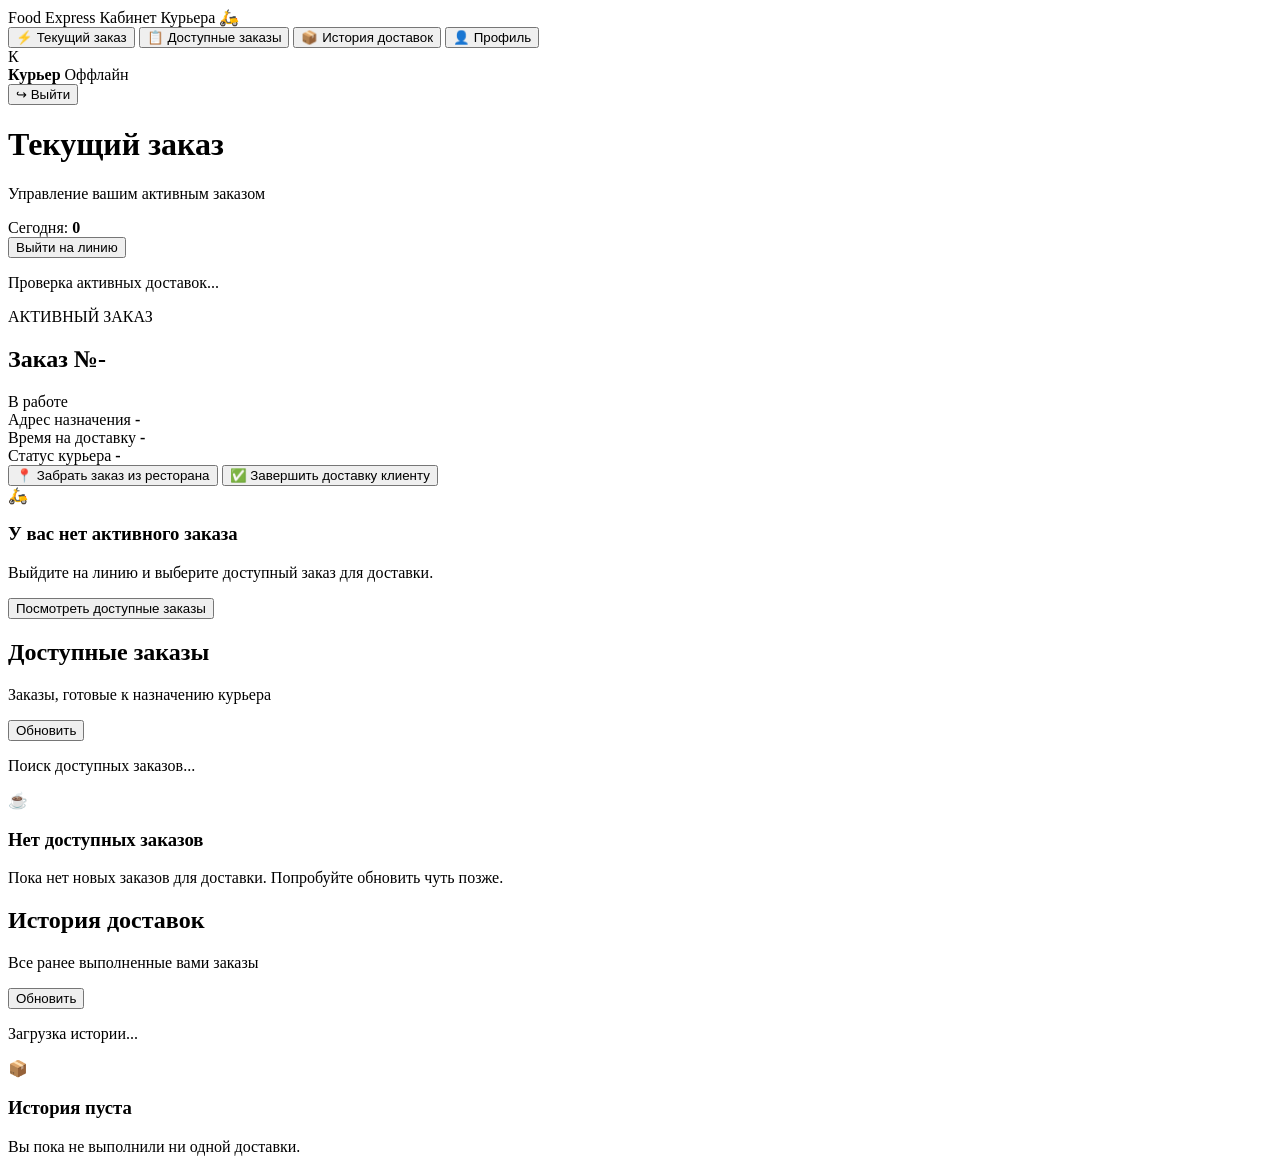
==== frontend/delivery-service-frontend/index.html @ 2af62ebd "feat: did frontend for delivery-service and modified the code a bit" ====
<!DOCTYPE html>
<html lang="ru">
<head>
    <meta charset="UTF-8">
    <meta name="viewport" content="width=device-width, initial-scale=1.0">
    <title>Food Delivery — Кабинет Курьера</title>
    <link rel="stylesheet" href="/courier/css/style.css">
    <link rel="preconnect" href="https://fonts.googleapis.com">
    <link rel="preconnect" href="https://fonts.gstatic.com" crossorigin>
    <link href="https://fonts.googleapis.com/css2?family=Inter:wght@400;500;600;700;800&display=swap" rel="stylesheet">
</head>
<body>

<div class="app">

    <!-- SIDEBAR -->
    <aside class="sidebar">
        <div class="sidebar-logo">
            <div class="logo-text">
                <span class="logo-title">Food Express</span>
                <span class="logo-subtitle">Кабинет Курьера 🛵</span>
            </div>
        </div>

        <nav class="sidebar-nav">
            <button class="nav-item active" type="button" data-section="current">
                <span class="nav-icon">⚡</span>
                <span>Текущий заказ</span>
            </button>

            <button class="nav-item" type="button" data-section="waiting">
                <span class="nav-icon">📋</span>
                <span>Доступные заказы</span>
            </button>

            <button class="nav-item" type="button" data-section="history">
                <span class="nav-icon">📦</span>
                <span>История доставок</span>
            </button>

            <button class="nav-item" type="button" data-section="profile">
                <span class="nav-icon">👤</span>
                <span>Профиль</span>
            </button>
        </nav>

        <div class="sidebar-bottom">
            <div class="user-info">
                <div class="user-avatar" id="userAvatar">К</div>
                <div class="user-details">
                    <strong class="user-name" id="userEmail">Курьер</strong>
                    <span class="courier-status-badge offline" id="courierStatusBadge">Оффлайн</span>
                </div>
            </div>

            <button class="logout-button" id="logoutButton" type="button">
                <span class="nav-icon">↪</span>
                <span>Выйти</span>
            </button>
        </div>
    </aside>

    <!-- MAIN CONTENT -->
    <main class="main-content">

        <header class="top-header">
            <div class="header-title">
                <h1 id="pageTitle">Текущий заказ</h1>
                <p id="pageSubtitle">Управление вашим активным заказом</p>
            </div>

            <div class="header-actions">
                <div class="stats-counter" title="Выполнено сегодня">
                    <span>Сегодня:</span>
                    <strong id="todayCount">0</strong>
                </div>

                <button class="status-toggle-button offline" id="statusToggleButton" type="button">
                    <span class="status-dot"></span>
                    <span id="statusToggleText">Выйти на линию</span>
                </button>
            </div>
        </header>

        <div class="main-body">

            <div class="alert hidden" id="alertBox"></div>

            <!-- SECTION: CURRENT DELIVERY -->
            <section class="content-section" id="currentSection">
                <div class="courier-state hidden" id="currentLoading">
                    <div class="loader"></div>
                    <p>Проверка активных доставок...</p>
                </div>

                <div class="active-delivery-card hidden" id="activeDeliveryCard">
                    <div class="active-delivery-header">
                        <div>
                            <span class="active-badge">АКТИВНЫЙ ЗАКАЗ</span>
                            <h2 id="activeOrderId">Заказ №-</h2>
                        </div>
                        <span class="order-status status-info" id="activeDeliveryStatus">В работе</span>
                    </div>

                    <div class="active-delivery-body">
                        <div class="delivery-address-box">
                            <span>Адрес назначения</span>
                            <strong id="activeAddress">-</strong>
                        </div>

                        <div class="delivery-meta-grid">
                            <div>
                                <span>Время на доставку</span>
                                <strong id="activeEta">-</strong>
                            </div>
                            <div>
                                <span>Статус курьера</span>
                                <strong id="activeCourierState">-</strong>
                            </div>
                        </div>
                    </div>

                    <div class="active-delivery-actions">
                        <button type="button" class="primary-button action-btn" id="pickupButton">
                            📍 Забрать заказ из ресторана
                        </button>

                        <button type="button" class="primary-button success-btn action-btn hidden" id="completeButton">
                            ✅ Завершить доставку клиенту
                        </button>
                    </div>
                </div>

                <div class="empty-state hidden" id="noActiveDelivery">
                    <div class="empty-state-icon">🛵</div>
                    <h3>У вас нет активного заказа</h3>
                    <p id="noActiveMessage">Выйдите на линию и выберите доступный заказ для доставки.</p>
                    <button class="primary-button" id="goToWaitingButton" type="button">
                        Посмотреть доступные заказы
                    </button>
                </div>
            </section>

            <!-- SECTION: WAITING DELIVERIES -->
            <section class="content-section hidden" id="waitingSection">
                <div class="orders-header">
                    <div>
                        <h2>Доступные заказы</h2>
                        <p>Заказы, готовые к назначению курьера</p>
                    </div>
                    <button class="secondary-button" id="refreshWaitingButton" type="button">
                        Обновить
                    </button>
                </div>

                <div class="courier-state hidden" id="waitingLoading">
                    <div class="loader"></div>
                    <p>Поиск доступных заказов...</p>
                </div>

                <div class="empty-state hidden" id="waitingEmpty">
                    <div class="empty-state-icon">☕</div>
                    <h3>Нет доступных заказов</h3>
                    <p>Пока нет новых заказов для доставки. Попробуйте обновить чуть позже.</p>
                </div>

                <div class="waiting-list" id="waitingList"></div>
            </section>

            <!-- SECTION: HISTORY -->
            <section class="content-section hidden" id="historySection">
                <div class="orders-header">
                    <div>
                        <h2>История доставок</h2>
                        <p>Все ранее выполненные вами заказы</p>
                    </div>
                    <button class="secondary-button" id="refreshHistoryButton" type="button">
                        Обновить
                    </button>
                </div>

                <div class="courier-state hidden" id="historyLoading">
                    <div class="loader"></div>
                    <p>Загрузка истории...</p>
                </div>

                <div class="empty-state hidden" id="historyEmpty">
                    <div class="empty-state-icon">📦</div>
                    <h3>История пуста</h3>
                    <p>Вы пока не выполнили ни одной доставки.</p>
                </div>

                <div class="orders-list" id="historyList"></div>
            </section>

        </div>
    </main>
</div>

<script src="/courier/js/app.js"></script>
</body>
</html>
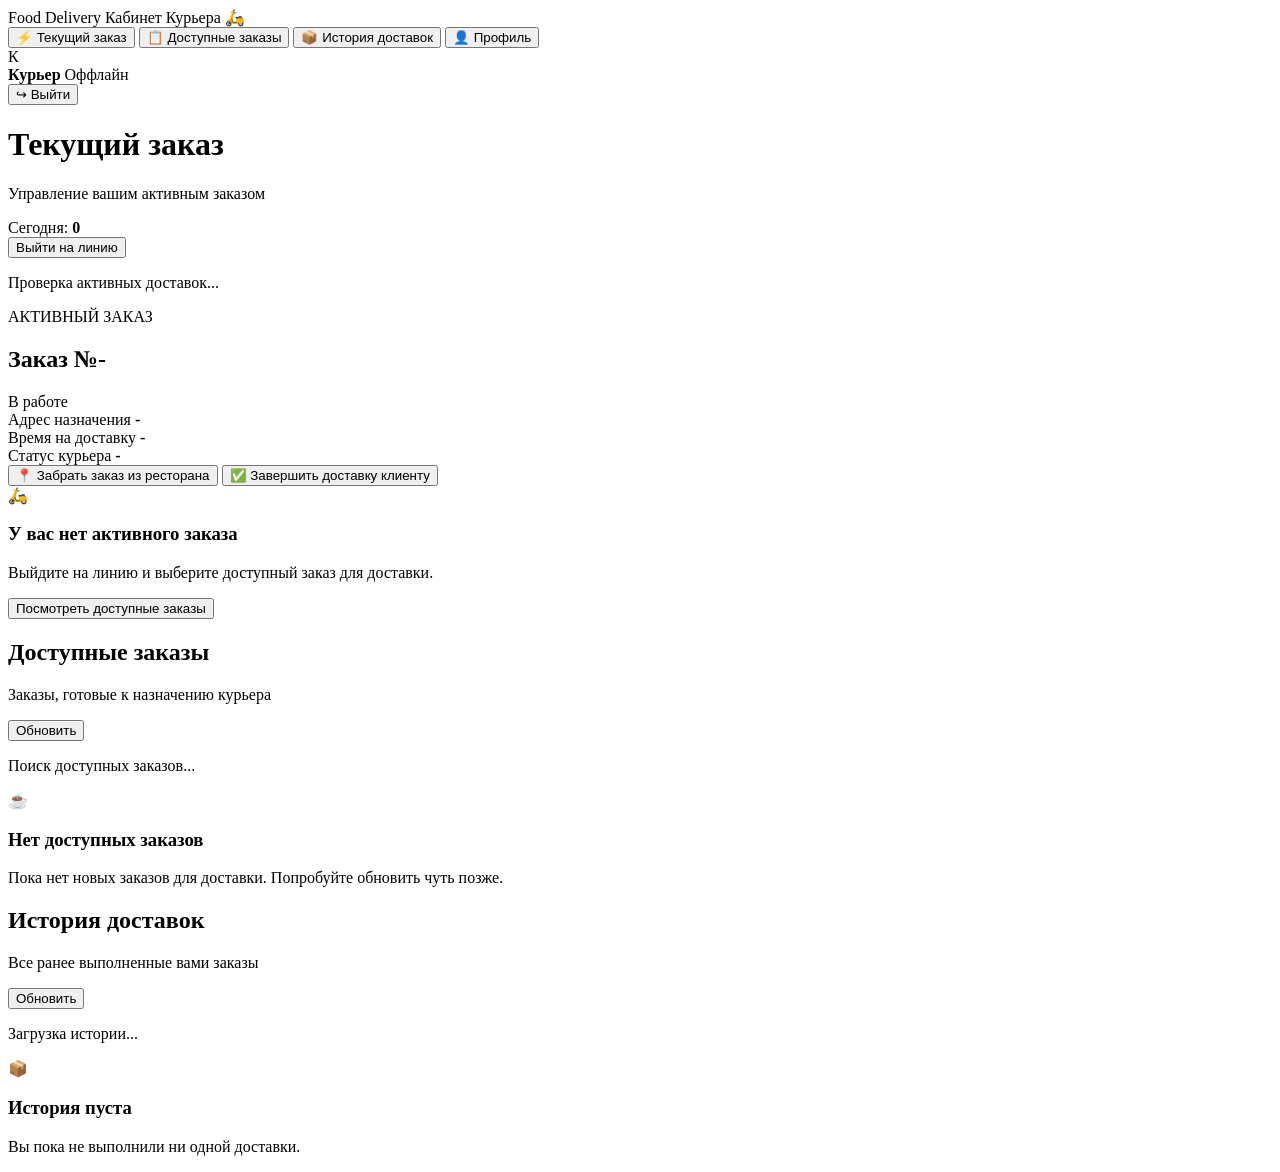
==== commit 304b2af8: "fix: corrected README.md file and delivery-frontend and order-frontend" ====
--- a/frontend/delivery-service-frontend/index.html
+++ b/frontend/delivery-service-frontend/index.html
@@ -17,7 +17,7 @@
     <aside class="sidebar">
         <div class="sidebar-logo">
             <div class="logo-text">
-                <span class="logo-title">Food Express</span>
+                <span class="logo-title">Food Delivery</span>
                 <span class="logo-subtitle">Кабинет Курьера 🛵</span>
             </div>
         </div>
@@ -197,6 +197,6 @@
     </main>
 </div>
 
-<script src="/courier/js/app.js"></script>
+<script type="module" src="/courier/js/app.js"></script>
 </body>
 </html>
